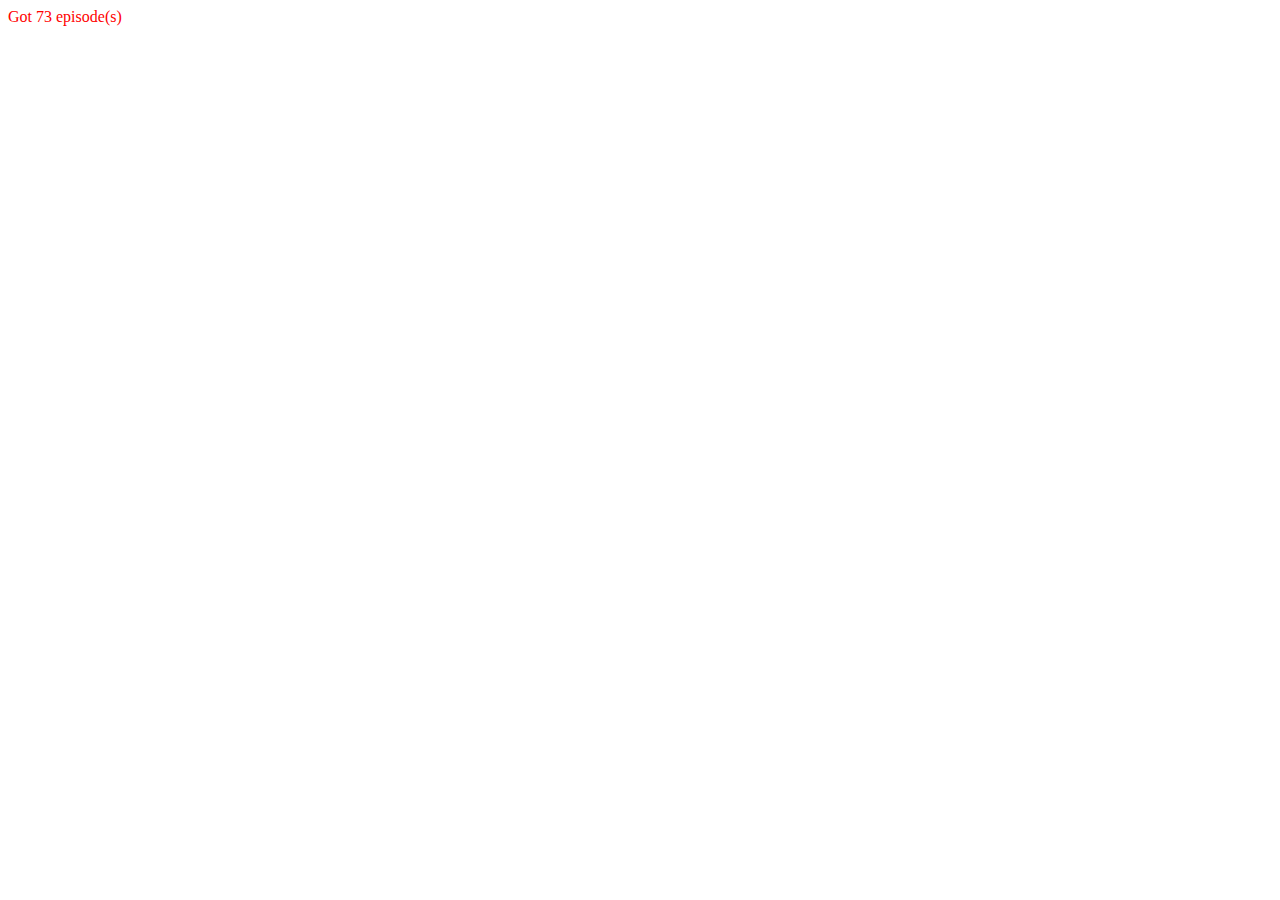
==== index.html @ 318dd140 "Initial commit" ====
<!DOCTYPE html>
<html lang="en">
  <head>
    <meta charset="UTF-8" />
    <meta name="viewport" content="width=device-width, initial-scale=1.0" />
    <title>TV Show Project | My Name (My GitHub username)</title>
    <link href="style.css" rel="stylesheet" />
    <link rel="icon" href="/favicon.ico" type="image/x-icon" />
  </head>

  <body>
    <div id="root">
    </div>

    <!-- Loads a provided function called getAllEpisodes() which returns all episodes -->
    <script src="episodes.js"></script>

    <!-- Loads YOUR javascript code -->
    <script src="script.js"></script>
  </body>
</html>
---- style.css ----
#root {
  color: red;
}
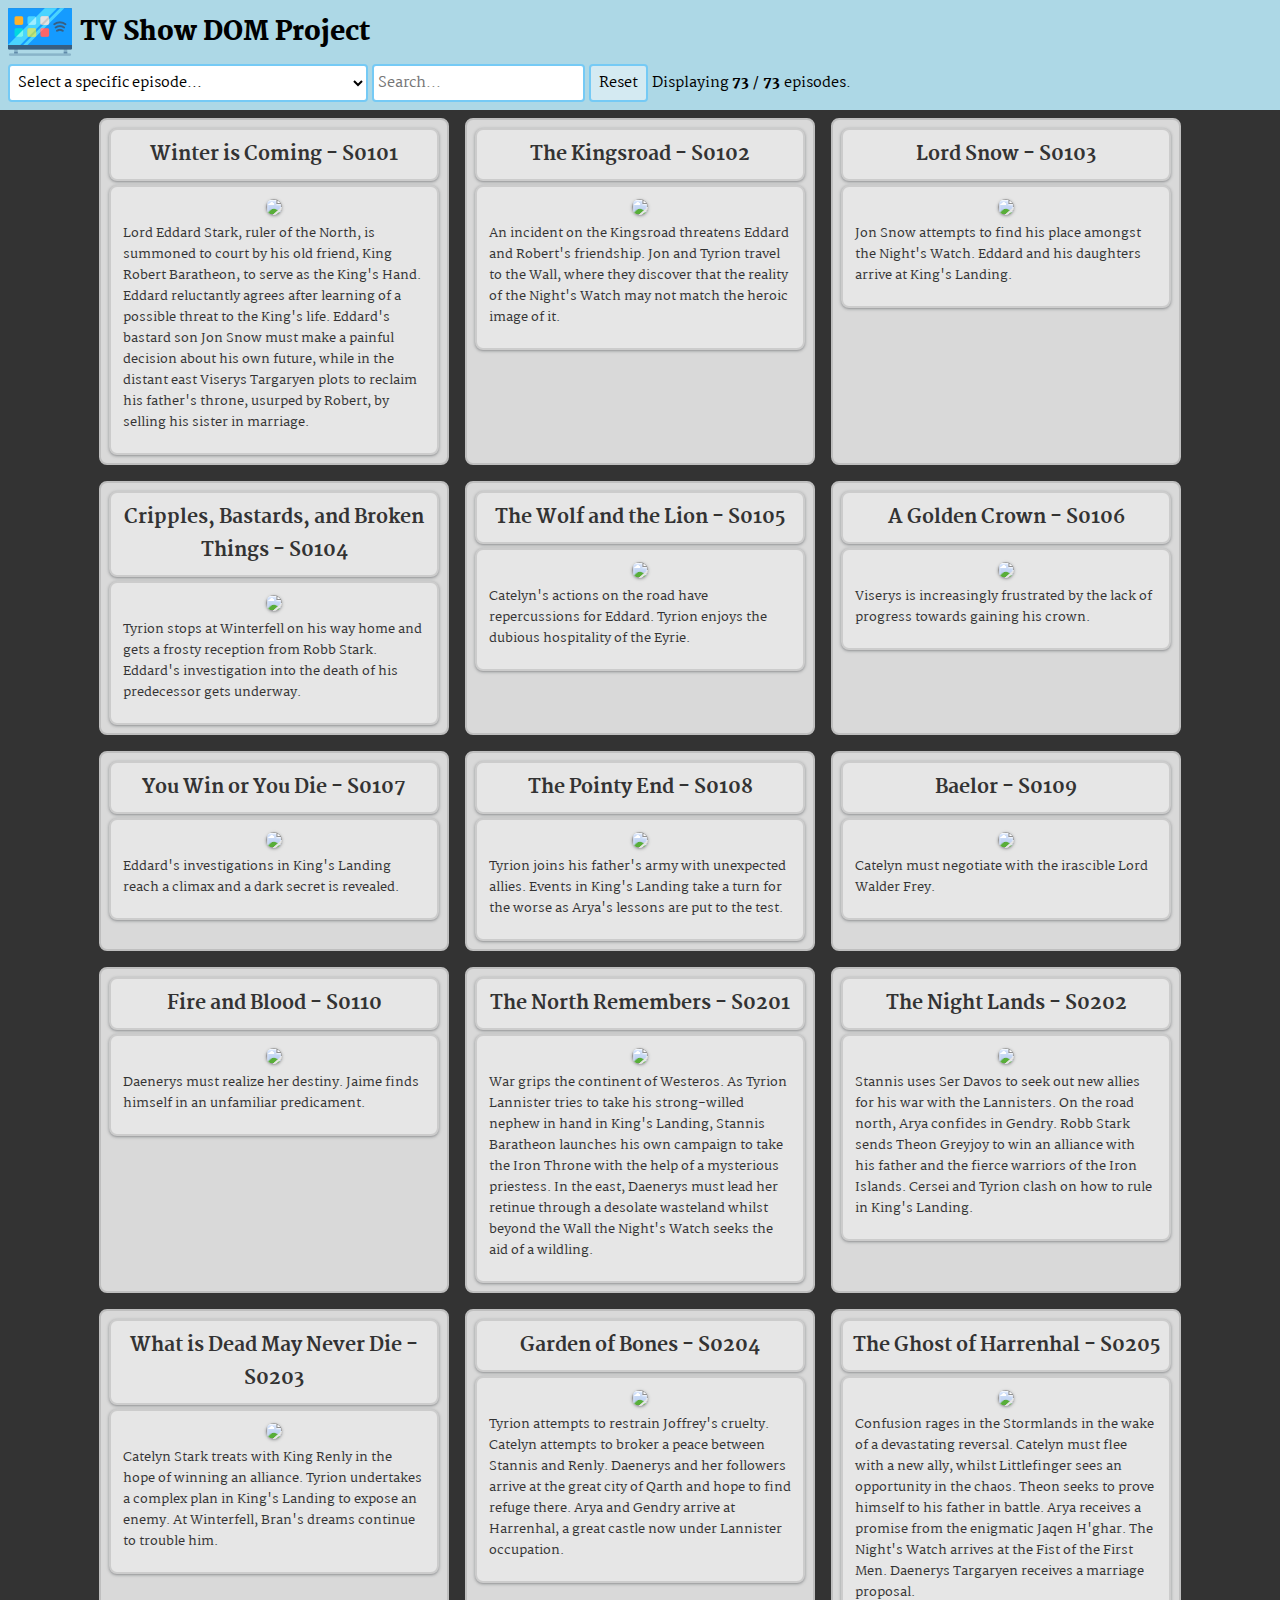
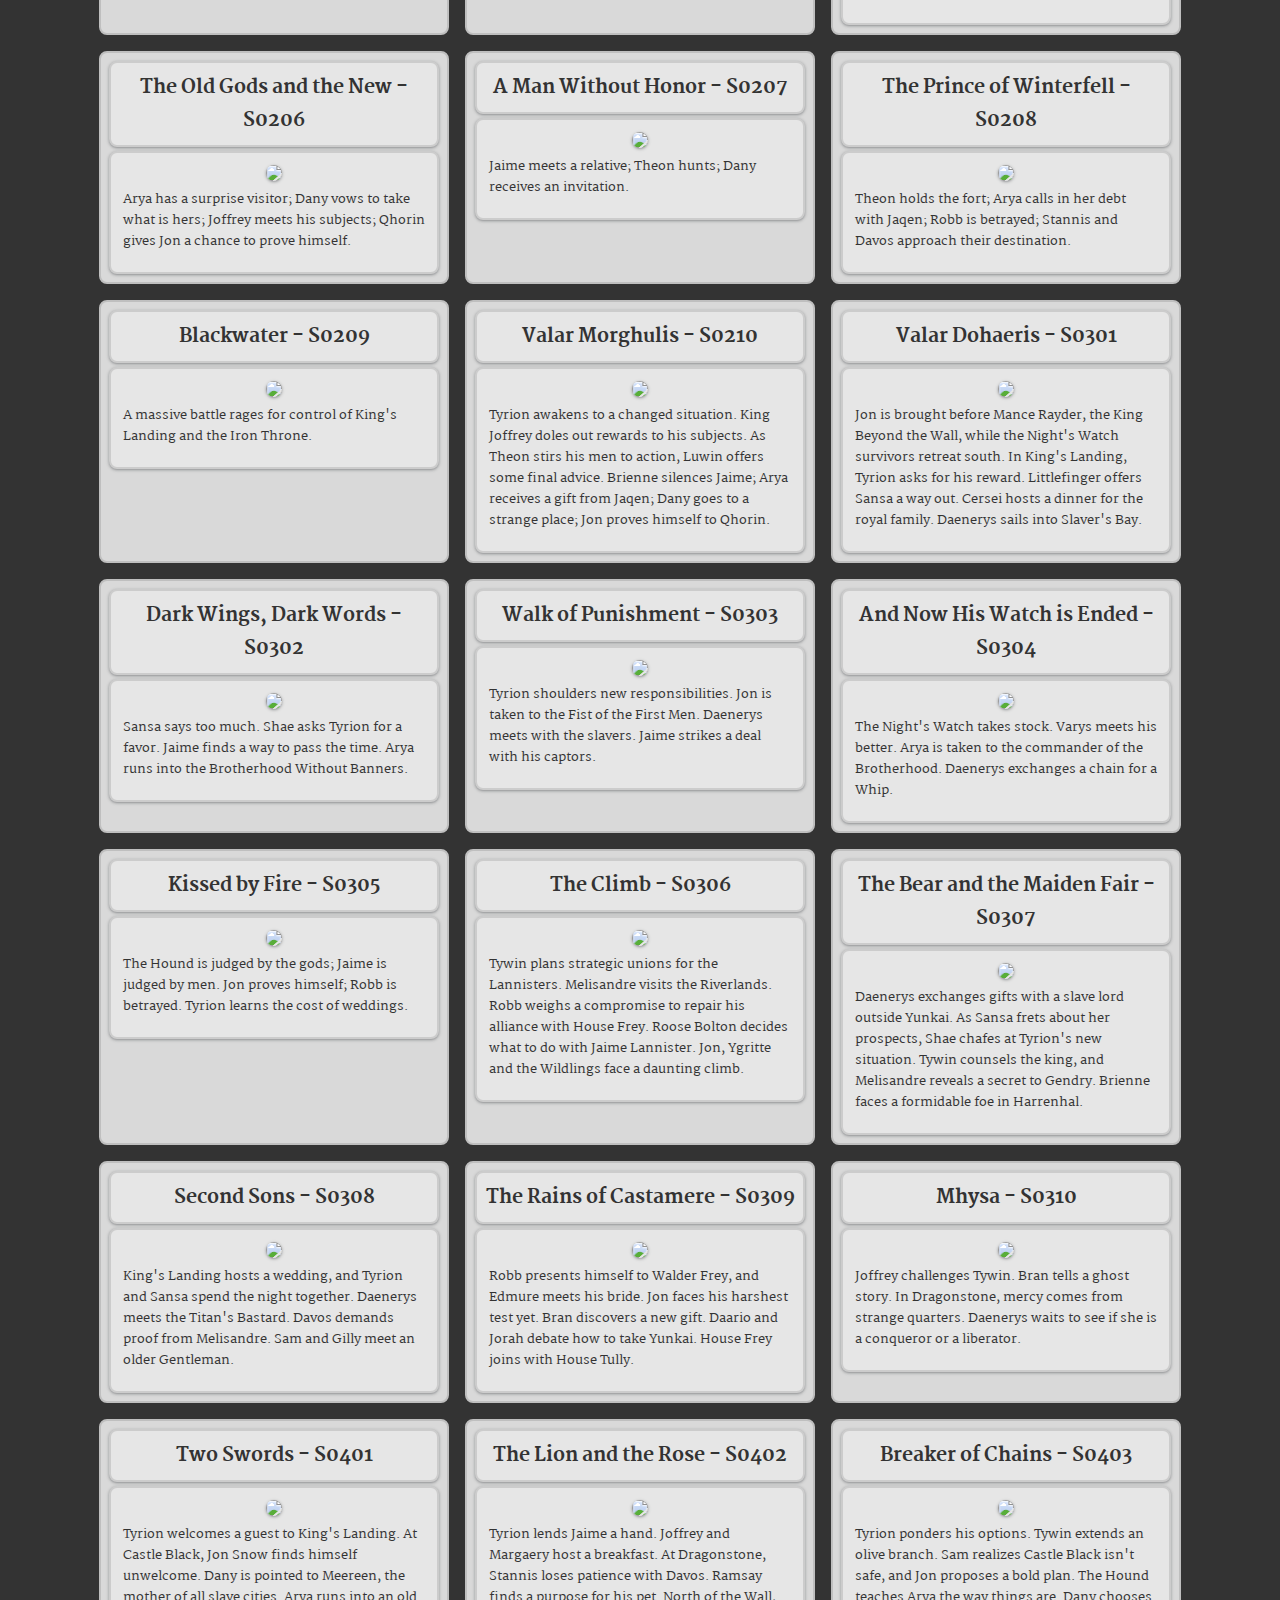
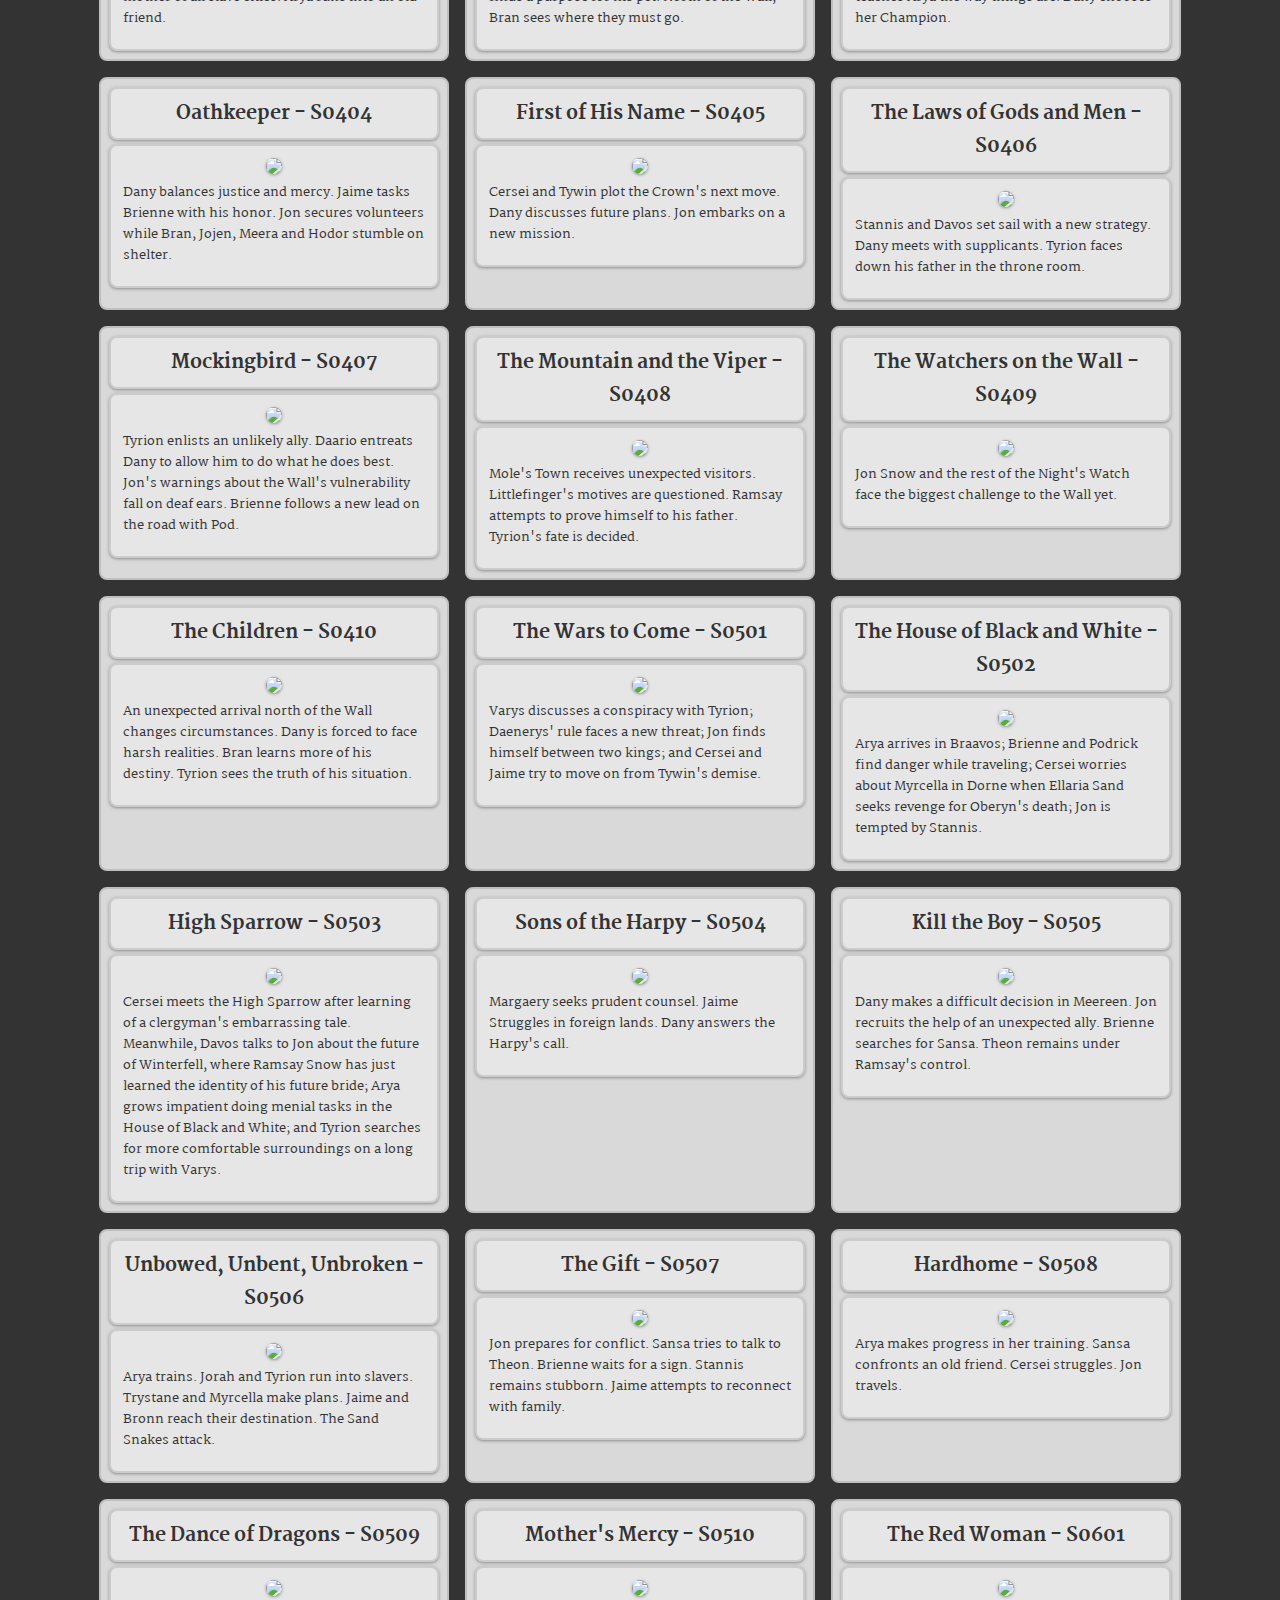
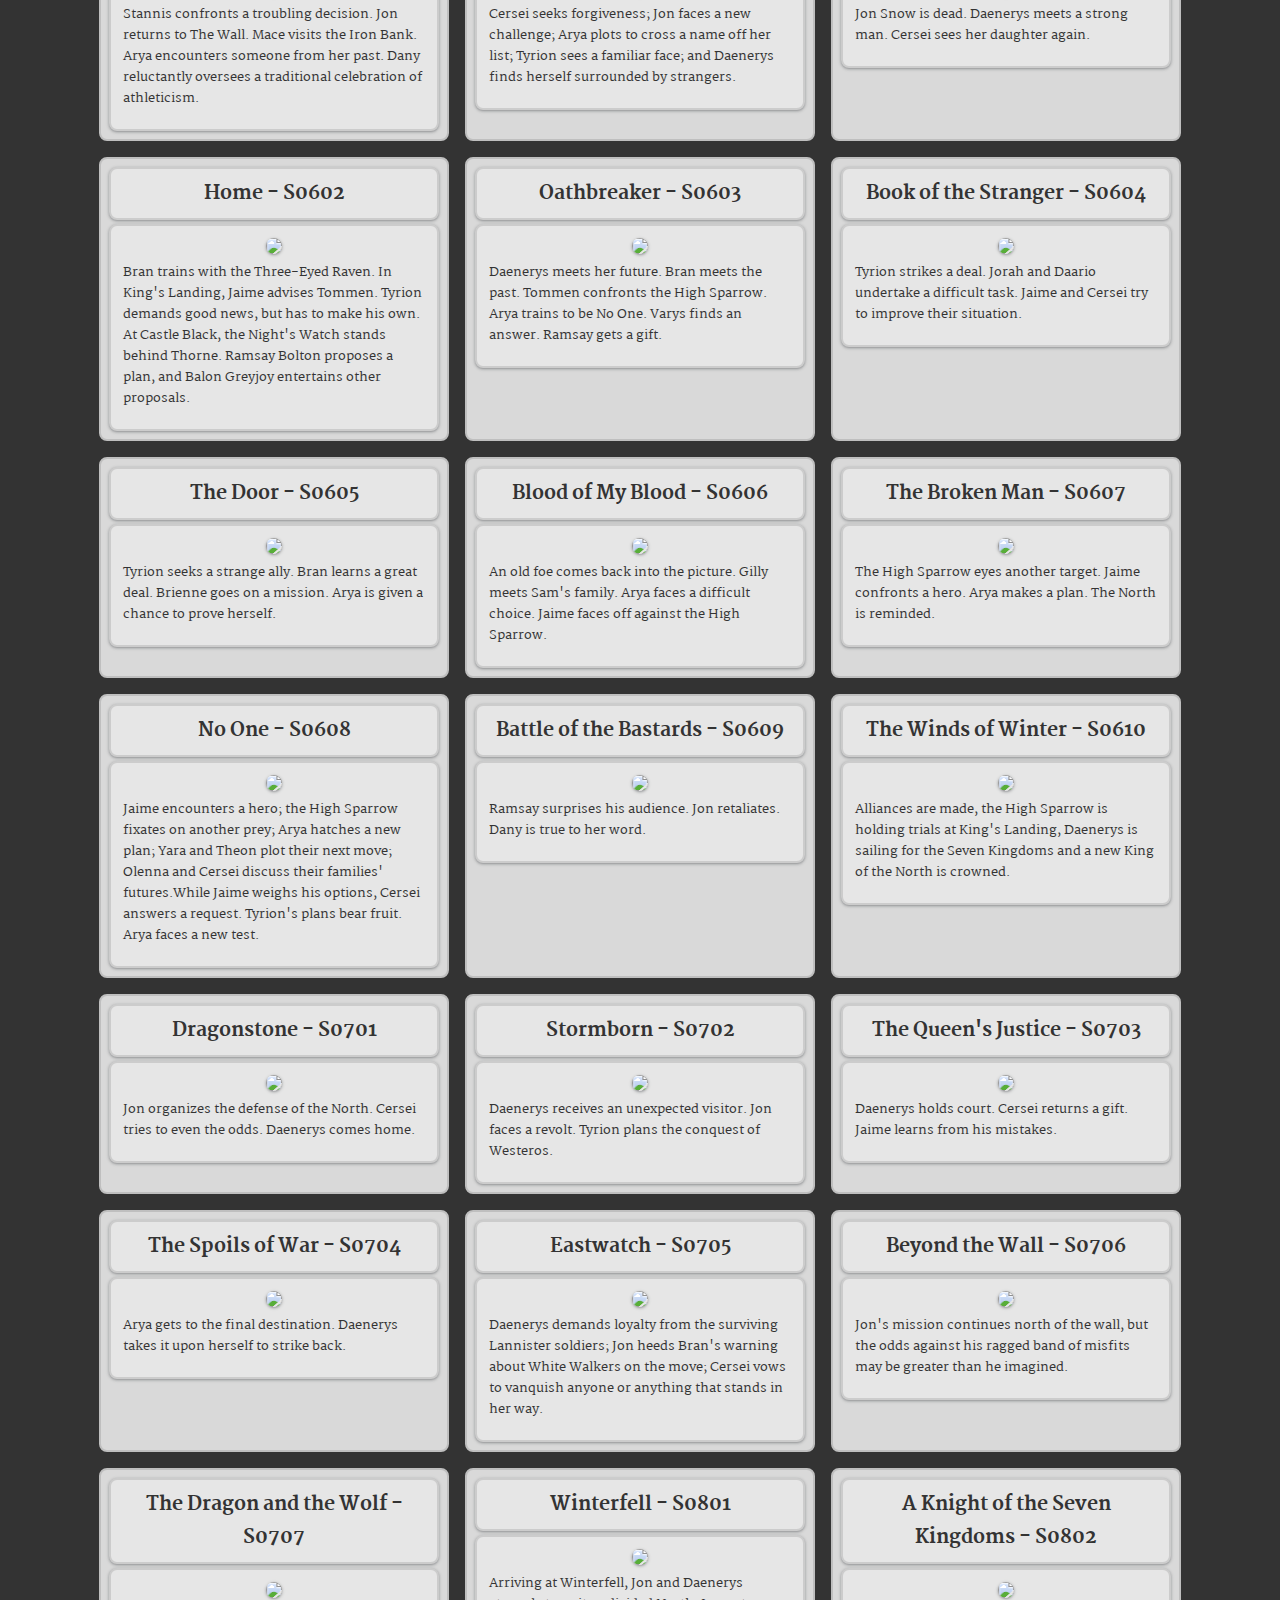
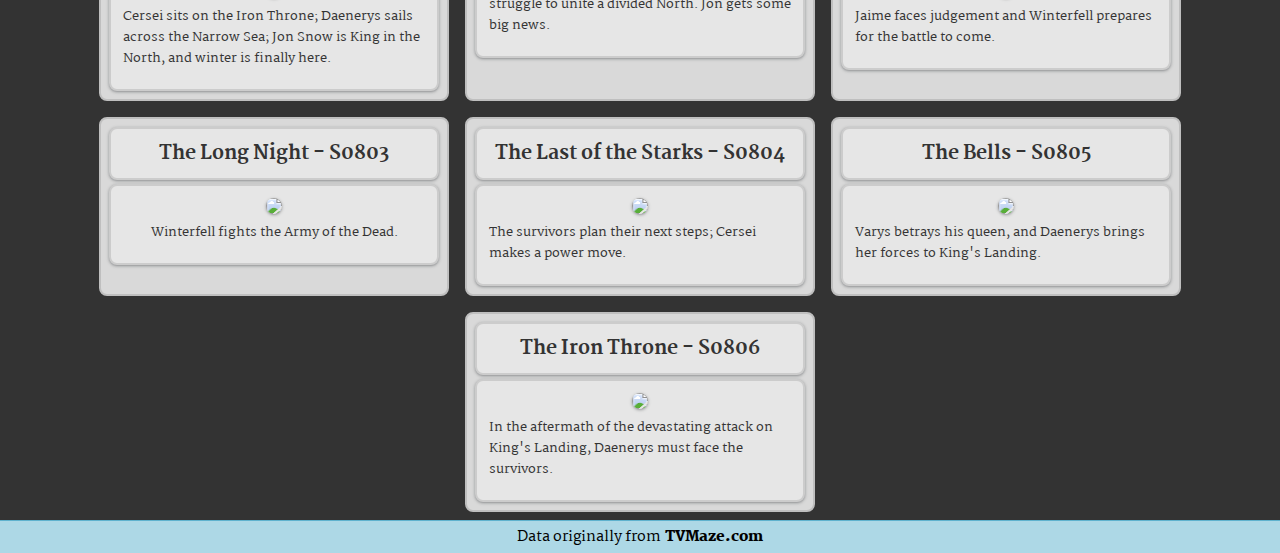
==== commit 53fb2a5a: "completed: level 100, level 200, level 300" ====
--- a/index.html
+++ b/index.html
@@ -3,18 +3,13 @@
   <head>
     <meta charset="UTF-8" />
     <meta name="viewport" content="width=device-width, initial-scale=1.0" />
-    <title>TV Show Project | My Name (My GitHub username)</title>
+    <title>TV Show DOM Project | Baz Murphy (bazmurphy)</title>
     <link href="style.css" rel="stylesheet" />
-    <link rel="icon" href="/favicon.ico" type="image/x-icon" />
+    <link rel="icon" href="favicon.ico">
   </head>
-
   <body>
-    <div id="root">
-    </div>
-
     <!-- Loads a provided function called getAllEpisodes() which returns all episodes -->
-    <script src="episodes.js"></script>
-
+    <!-- <script src="episodes.js"></script> -->
     <!-- Loads YOUR javascript code -->
     <script src="script.js"></script>
   </body>
--- a/style.css
+++ b/style.css
@@ -1,3 +1,175 @@
-#root {
-  color: red;
+@import url('https://fonts.googleapis.com/css2?family=Martel:wght@200;300;400;600;700;800;900&display=swap');
+
+* {
+  box-sizing: border-box;
+  margin: 0;
+  padding: 0;
+  border: 0;
 }
+
+body {
+  /* max-width: 1100px; */
+  /* margin: 0 auto; */
+  display: flex;
+  flex-direction: column;
+  font-family: "Martel", sans-serif;
+  background-color: hsl(0, 0%, 0%);
+} 
+
+.episodes-container {
+  display: flex;
+  flex-wrap: wrap;
+  justify-content: center;
+  gap: 1rem;
+  padding: 0.5rem;
+  background-color: hsl(0, 0%, 20%);
+}
+
+.episode-container {
+  display: flex;
+  flex-direction: column;
+  flex-basis: 350px;
+  gap: 0.25rem;
+  padding: 0.5rem;
+  border: 0.15rem solid hsl(0, 0%, 75%);
+  border-radius: 0.5rem;
+  background-color: hsl(0, 0%, 85%);
+  color: hsl(0, 0%, 20%);
+}
+
+.episode-title {
+  padding: 0.5rem;
+  border: 0.15rem solid hsl(0, 0%, 80%);
+  border-radius: 0.5rem;
+  background-color: hsl(0, 0%, 90%);
+  text-align: center;
+  font-weight: 800;
+  font-size: 1.2rem;
+  box-shadow: hsla(206, 6%, 25%, 0.3) 0px 1px 2px 0px, hsla(206, 6%, 25%, 0.15) 0px 1px 3px 1px;
+}
+
+.episode-body {
+  display: flex;
+  flex-direction: column;
+  align-items: center;
+  padding: 0.75rem;
+  border: 0.15rem solid hsl(0, 0%, 80%);
+  border-radius: 0.5rem;
+  background-color: hsl(0, 0%, 90%);
+  box-shadow: hsla(206, 6%, 25%, 0.3) 0px 1px 2px 0px, hsla(206, 6%, 25%, 0.15) 0px 1px 3px 1px;
+}
+
+.episode-image {
+  display: block;
+  max-width: 100%;
+  border-radius: 0.5rem;
+  box-shadow: hsla(206, 6%, 25%, 0.3) 0px 1px 2px 0px, hsla(206, 6%, 25%, 0.15) 0px 1px 3px 1px;
+}
+
+.episode-summary {
+  padding: 0.5rem 0;
+  font-size: 0.8rem;
+}
+
+.header-container {
+  display: flex;
+  flex-direction: column;
+  padding: 0 0.5rem 0.5rem 0.5rem;
+  background-color: hsl(195, 53%, 79%);
+}
+
+.title-container {
+  display: flex;
+  align-items: center;
+  gap: 0.5rem;
+}
+
+.title-link {
+  color: inherit;
+  text-decoration: none;
+  cursor: pointer;
+}
+
+.title-image {
+
+}
+
+.title-heading {
+  font-size: 1.6rem;
+  font-weight: 900;
+}
+
+.search-container {
+  display: flex;
+  flex-wrap: wrap;
+  gap: 0.25rem;
+}
+
+.select-input {
+  padding: 0.25rem;
+  border: 0.15rem solid hsl(200, 86%, 71%);
+  border-radius: 0.25rem;
+  font-family: "Martel", sans-serif;
+  font-size: 0.9rem;
+  background-color: hsl(0, 0%, 100%);
+  cursor: pointer;
+}
+
+.select-option {
+  font-family: "Martel", sans-serif;
+  font-size: 0.9rem;
+}
+
+.search-input {
+  padding: 0.25rem;
+  border: 0.15rem solid hsl(200, 86%, 71%);
+  border-radius: 0.25rem;
+  font-family: "Martel", sans-serif;
+  font-size: 0.9rem;
+}
+
+.search-reset-button {
+  padding: 0.25rem 0.5rem;
+  border: 0.15rem solid hsl(200, 86%, 71%);
+  border-radius: 0.25rem;
+  background-color: hsl(195, 53%, 89%);
+  font-family: "Martel", sans-serif;
+  font-size: 0.9rem;
+  cursor: pointer;
+}
+
+.search-reset-button:hover {
+  background-color: hsl(195, 53%, 94%);
+}
+
+.search-results-info-container {
+  display: flex;
+  align-items: center;
+  gap: 0.25rem;
+  font-size: 0.9rem;
+}
+
+.search-results-info-span-two,
+.search-results-info-span-four {
+  font-weight: 900;
+}
+
+.footer-container {
+  display: flex;
+  justify-content: center;
+  gap: 0.25rem;
+  padding: 0.25rem;
+  border-top: 1px solid hsl(195, 53%, 59%);
+  background-color: hsl(195, 53%, 79%);
+  font-size: 0.9rem;
+}
+
+.footer-span-one {
+
+}
+
+.footer-span-two {
+  color: inherit;
+  font-weight: 900;
+  text-decoration: none;
+}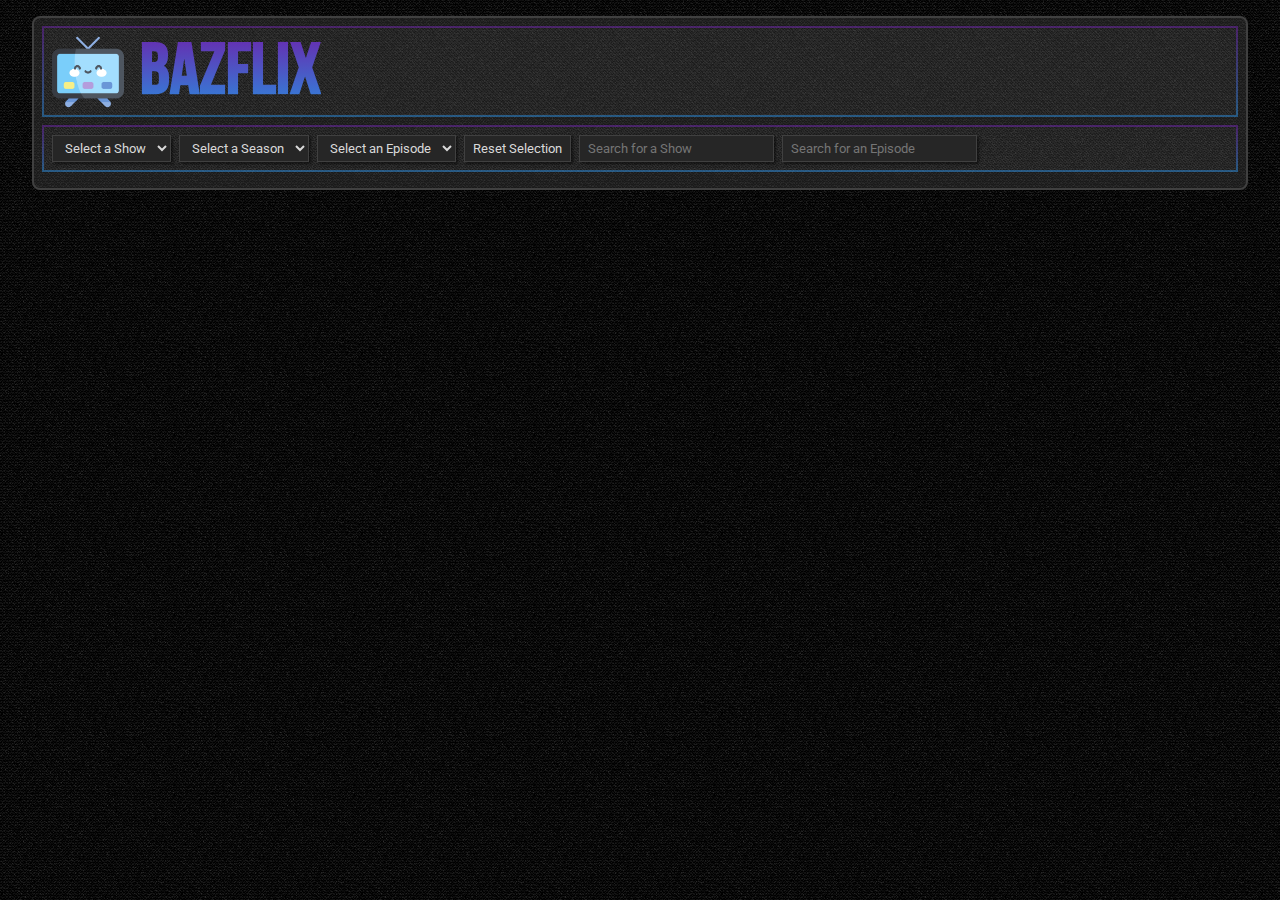
==== commit 79789876: "major rewrite" ====
--- a/index.html
+++ b/index.html
@@ -1,16 +1,14 @@
 <!DOCTYPE html>
 <html lang="en">
-  <head>
-    <meta charset="UTF-8" />
-    <meta name="viewport" content="width=device-width, initial-scale=1.0" />
+<head>
+    <meta charset="UTF-8">
+    <meta http-equiv="X-UA-Compatible" content="IE=edge">
+    <meta name="viewport" content="width=device-width, initial-scale=1.0">
+    <link rel="icon" href="favicon.ico">
+    <link href="style.css" rel="stylesheet" />
     <title>TV Show DOM Project | Baz Murphy (bazmurphy)</title>
-    <link href="style.css" rel="stylesheet" />
-    <link rel="icon" href="favicon.ico">
-  </head>
-  <body>
-    <!-- Loads a provided function called getAllEpisodes() which returns all episodes -->
-    <!-- <script src="episodes.js"></script> -->
-    <!-- Loads YOUR javascript code -->
+</head>
+<body>
     <script src="script.js"></script>
-  </body>
-</html>
+</body>
+</html>--- a/style.css
+++ b/style.css
@@ -1,4 +1,9 @@
-@import url('https://fonts.googleapis.com/css2?family=Martel:wght@200;300;400;600;700;800;900&display=swap');
+@import url('https://fonts.googleapis.com/css2?family=Roboto:ital,wght@0,100;0,300;0,400;0,500;0,700;0,900;1,100;1,300;1,400;1,500;1,700;1,900&display=swap');
+
+@font-face {
+  font-family: "Bebas Neue";
+  src: url("fonts/bebasneue.woff2");
+}
 
 * {
   box-sizing: border-box;
@@ -8,168 +13,245 @@
 }
 
 body {
-  /* max-width: 1100px; */
-  /* margin: 0 auto; */
-  display: flex;
-  flex-direction: column;
-  font-family: "Martel", sans-serif;
-  background-color: hsl(0, 0%, 0%);
-} 
+  margin: 1rem 2rem;
+  background: black;
+  background-image: url("images/binding-dark.png");
+}
+
+.app-container {
+  display: flex;
+  flex-direction: column;
+  gap: 0.5rem;
+  padding: 0.5rem;
+  border: 0.15rem solid hsl(0, 0%, 25%);
+  border-radius: 0.5rem;
+  background: hsl(0, 0%, 10%);
+  background-image: url("images/binding-dark.png");
+  color: hsl(0, 0%, 85%);
+  font-family: "Roboto", serif;
+}
+
+.header-container {
+  display: flex;
+  align-items: center;
+  gap: 1rem;
+  /* margin: 0.25rem; */
+  padding: 0 0.5rem;
+  /* border: 0.1rem solid hsl(0, 0%, 25%); */
+  border-width: 0.15rem;
+  border-style: solid;
+  border-image: linear-gradient(to top, hsla(207, 74%, 52%, 0.5), hsl(273, 67%, 40%, 0.5)) 1;
+  border-radius: 0.25rem;
+  background-image: url("images/binding-dark.png");
+}
+
+.header-image {
+  display: block;
+  width: 4.5rem;
+  height: 4.5rem;
+}
+
+.header-title {
+  font-family: "Bebas Neue", serif;
+  font-size: 4.5rem;
+  background-image: linear-gradient(0deg, hsl(207, 74%, 52%) 0%, hsl(273, 67%, 40%) 100%);
+  -webkit-background-clip: text;
+  background-clip: text;
+  color: transparent;
+}
+
+.functionality-container {
+  display: flex;
+  flex-wrap: wrap;
+  gap: 0.5rem;
+  /* margin: 0.25rem; */
+  padding: 0.5rem;
+  /* border: 0.1rem solid hsl(0, 0%, 25%); */
+  border-width: 0.15rem;
+  border-style: solid;
+  border-image: linear-gradient(to top, hsl(207, 74%, 52%, 0.5), hsl(273, 67%, 40%, 0.5)) 1;
+  border-radius: 0.25rem;
+  background-image: url("images/binding-dark.png");
+}
+
+.show-select,
+.season-select,
+.episode-select,
+.reset-selection-button,
+.search-show-input,
+.search-episode-input {
+  padding: 0.25rem 0.5rem;
+  border: 0.1rem solid hsl(0, 0%, 25%);
+  /* border-radius: 0.25rem; */
+  background: hsl(0, 0%, 15%);
+  color: hsl(0, 0%, 85%);
+  font-family: "Roboto", serif;
+  cursor: pointer;
+  box-shadow: hsla(0, 0%, 0%, 0.5) 0.1rem 0.1rem 0.15rem;
+}
+
+.reset-selection-button:hover {
+  background: hsl(0, 0%, 25%);
+}
+
+.main-container {
+  display: flex;
+  /* flex-wrap: wrap; */
+  /* padding: 0.5rem; */
+  gap: 0.5rem;
+  /* background-image: url("images/binding-dark.png"); */
+  /* margin: 0.25rem; */
+  /* border: 0.1rem solid hsl(0, 0%, 25%); */
+  /* border-radius: 0.5rem; */
+}
+
+.shows-container {
+  display: flex;
+  flex-wrap: wrap;
+  /* flex-grow: 0; */
+  /* justify-content: center; */
+  gap: 0.5rem;
+  /* padding: 0.5rem; */
+  background: hsl(0, 0%, 10%);
+  background-image: url("images/binding-dark.png");
+  /* border: 0.2rem solid green; */
+}
+
+.show-container {
+  width: 220px;
+  display: flex;
+  flex-direction: column;
+  /* align-items: center; */
+  flex-wrap: wrap;
+  gap: 0.5rem;
+  padding: 1rem;
+  /* border: 0.1rem solid hsl(0, 0%, 25%); */
+  border-width: 0.15rem;
+  border-style: solid;
+  border-image: linear-gradient(to top, hsl(207, 74%, 52%, 0.5), hsl(273, 67%, 40%, 0.5)) 1;
+  /* border-top: 0.1rem solid hsl(273, 67%, 40%);
+  border-left: 0.1rem solid hsl(207, 74%, 52%);
+  border-right: 0.1rem solid hsl(207, 74%, 52%);
+  border-bottom: 0.1rem solid hsl(207, 74%, 52%); */
+  /* border-radius: 0.5rem; */
+  background-color: hsl(0, 0%, 15%);
+  background-image: url("images/binding-dark.png");
+  color: hsl(0, 0%, 85%);
+  cursor: pointer;
+  box-shadow: hsla(0, 0%, 0%, 0.5) 0.1rem 0.1rem 0.15rem;
+}
+
+.show-image {
+  align-self: center;
+  border-radius: 0.5rem;
+  width: 150px;
+  height: 225px;
+}
+
+.show-title {
+  font-size: 1.05rem;
+  font-weight: 600;
+}
+
+.show-rating {
+  font-size: 0.8rem;
+  font-weight: 500;
+}
+
+.show-genres {
+  font-size: 0.8rem;
+  font-weight: bold;
+}
+
+.show-summary {
+  font-size: 0.7rem;
+  font-weight: 400;
+}
+
+.show-premiered,
+.show-ended {
+    font-size: 0.7rem;
+    font-weight: 500;
+}
+
+.seasons-container {
+  display: flex;
+  flex-wrap: wrap;
+  justify-content: center;
+  gap: 0.5rem;
+  /* padding: 0.5rem; */
+  background-color: hsl(0, 0%, 10%);
+  background-image: url("images/binding-dark.png");
+  /* border: 0.1rem solid yellow; */
+}
+
+.season-container {
+  display: flex;
+  flex-direction: column;
+  align-items: center;
+  flex-wrap: wrap;
+  gap: 0.5rem;
+  padding: 1rem;
+  /* border: 0.1rem solid hsl(0, 0%, 25%);
+  border-radius: 0.5rem; */
+  border-width: 0.15rem;
+  border-style: solid;
+  border-image: linear-gradient(to top, hsla(207, 74%, 52%, 0.5), hsl(273, 67%, 40%, 0.5)) 1;
+  background-color: hsl(0, 0%, 15%);
+  background-image: url("images/binding-dark.png");
+  color: hsl(0, 0%, 85%);
+  cursor: pointer;
+}
+
+.season-image {
+  display: block;
+  border-radius: 0.5rem;
+  width: 150px;
+  height: 225px;
+}
+
+.season-title {
+  font-size: 1.05rem;
+  font-weight: 600;
+}
 
 .episodes-container {
   display: flex;
   flex-wrap: wrap;
-  justify-content: center;
-  gap: 1rem;
+  gap: 0.5rem;
+  /* padding: 0.5rem; */
+  background: hsl(0, 0%, 10%);
+  background-image: url("images/binding-dark.png");
+  /* border: 0.1rem solid purple; */
+}
+
+.episode-container {
+  min-width: 300px;
+  max-width: 300px;
+  display: flex;
+  flex-direction: column;
+  align-items: center;
+  gap: 0.5rem;
   padding: 0.5rem;
-  background-color: hsl(0, 0%, 20%);
-}
-
-.episode-container {
-  display: flex;
-  flex-direction: column;
-  flex-basis: 350px;
-  gap: 0.25rem;
-  padding: 0.5rem;
-  border: 0.15rem solid hsl(0, 0%, 75%);
-  border-radius: 0.5rem;
-  background-color: hsl(0, 0%, 85%);
-  color: hsl(0, 0%, 20%);
+  /* border: 0.1rem solid hsl(0, 0%, 25%);
+  border-radius: 1rem; */
+  background: hsl(0, 0%, 15%);
+  background-image: url("images/binding-dark.png");
+  color: hsl(0, 0%, 85%);
+  border-width: 0.15rem;
+  border-style: solid;
+  border-image: linear-gradient(to top, hsl(207, 74%, 52%, 0.5), hsl(273, 67%, 40%, 0.5)) 1;
 }
 
 .episode-title {
-  padding: 0.5rem;
-  border: 0.15rem solid hsl(0, 0%, 80%);
-  border-radius: 0.5rem;
-  background-color: hsl(0, 0%, 90%);
-  text-align: center;
-  font-weight: 800;
-  font-size: 1.2rem;
-  box-shadow: hsla(206, 6%, 25%, 0.3) 0px 1px 2px 0px, hsla(206, 6%, 25%, 0.15) 0px 1px 3px 1px;
-}
-
-.episode-body {
-  display: flex;
-  flex-direction: column;
-  align-items: center;
-  padding: 0.75rem;
-  border: 0.15rem solid hsl(0, 0%, 80%);
-  border-radius: 0.5rem;
-  background-color: hsl(0, 0%, 90%);
-  box-shadow: hsla(206, 6%, 25%, 0.3) 0px 1px 2px 0px, hsla(206, 6%, 25%, 0.15) 0px 1px 3px 1px;
+  font-size: 1rem;
+  font-weight: bold;
 }
 
 .episode-image {
-  display: block;
-  max-width: 100%;
-  border-radius: 0.5rem;
-  box-shadow: hsla(206, 6%, 25%, 0.3) 0px 1px 2px 0px, hsla(206, 6%, 25%, 0.15) 0px 1px 3px 1px;
+  border-radius: 0.5rem;
 }
 
 .episode-summary {
-  padding: 0.5rem 0;
   font-size: 0.8rem;
-}
-
-.header-container {
-  display: flex;
-  flex-direction: column;
-  padding: 0 0.5rem 0.5rem 0.5rem;
-  background-color: hsl(195, 53%, 79%);
-}
-
-.title-container {
-  display: flex;
-  align-items: center;
-  gap: 0.5rem;
-}
-
-.title-link {
-  color: inherit;
-  text-decoration: none;
-  cursor: pointer;
-}
-
-.title-image {
-
-}
-
-.title-heading {
-  font-size: 1.6rem;
-  font-weight: 900;
-}
-
-.search-container {
-  display: flex;
-  flex-wrap: wrap;
-  gap: 0.25rem;
-}
-
-.select-input {
-  padding: 0.25rem;
-  border: 0.15rem solid hsl(200, 86%, 71%);
-  border-radius: 0.25rem;
-  font-family: "Martel", sans-serif;
-  font-size: 0.9rem;
-  background-color: hsl(0, 0%, 100%);
-  cursor: pointer;
-}
-
-.select-option {
-  font-family: "Martel", sans-serif;
-  font-size: 0.9rem;
-}
-
-.search-input {
-  padding: 0.25rem;
-  border: 0.15rem solid hsl(200, 86%, 71%);
-  border-radius: 0.25rem;
-  font-family: "Martel", sans-serif;
-  font-size: 0.9rem;
-}
-
-.search-reset-button {
-  padding: 0.25rem 0.5rem;
-  border: 0.15rem solid hsl(200, 86%, 71%);
-  border-radius: 0.25rem;
-  background-color: hsl(195, 53%, 89%);
-  font-family: "Martel", sans-serif;
-  font-size: 0.9rem;
-  cursor: pointer;
-}
-
-.search-reset-button:hover {
-  background-color: hsl(195, 53%, 94%);
-}
-
-.search-results-info-container {
-  display: flex;
-  align-items: center;
-  gap: 0.25rem;
-  font-size: 0.9rem;
-}
-
-.search-results-info-span-two,
-.search-results-info-span-four {
-  font-weight: 900;
-}
-
-.footer-container {
-  display: flex;
-  justify-content: center;
-  gap: 0.25rem;
-  padding: 0.25rem;
-  border-top: 1px solid hsl(195, 53%, 59%);
-  background-color: hsl(195, 53%, 79%);
-  font-size: 0.9rem;
-}
-
-.footer-span-one {
-
-}
-
-.footer-span-two {
-  color: inherit;
-  font-weight: 900;
-  text-decoration: none;
 }